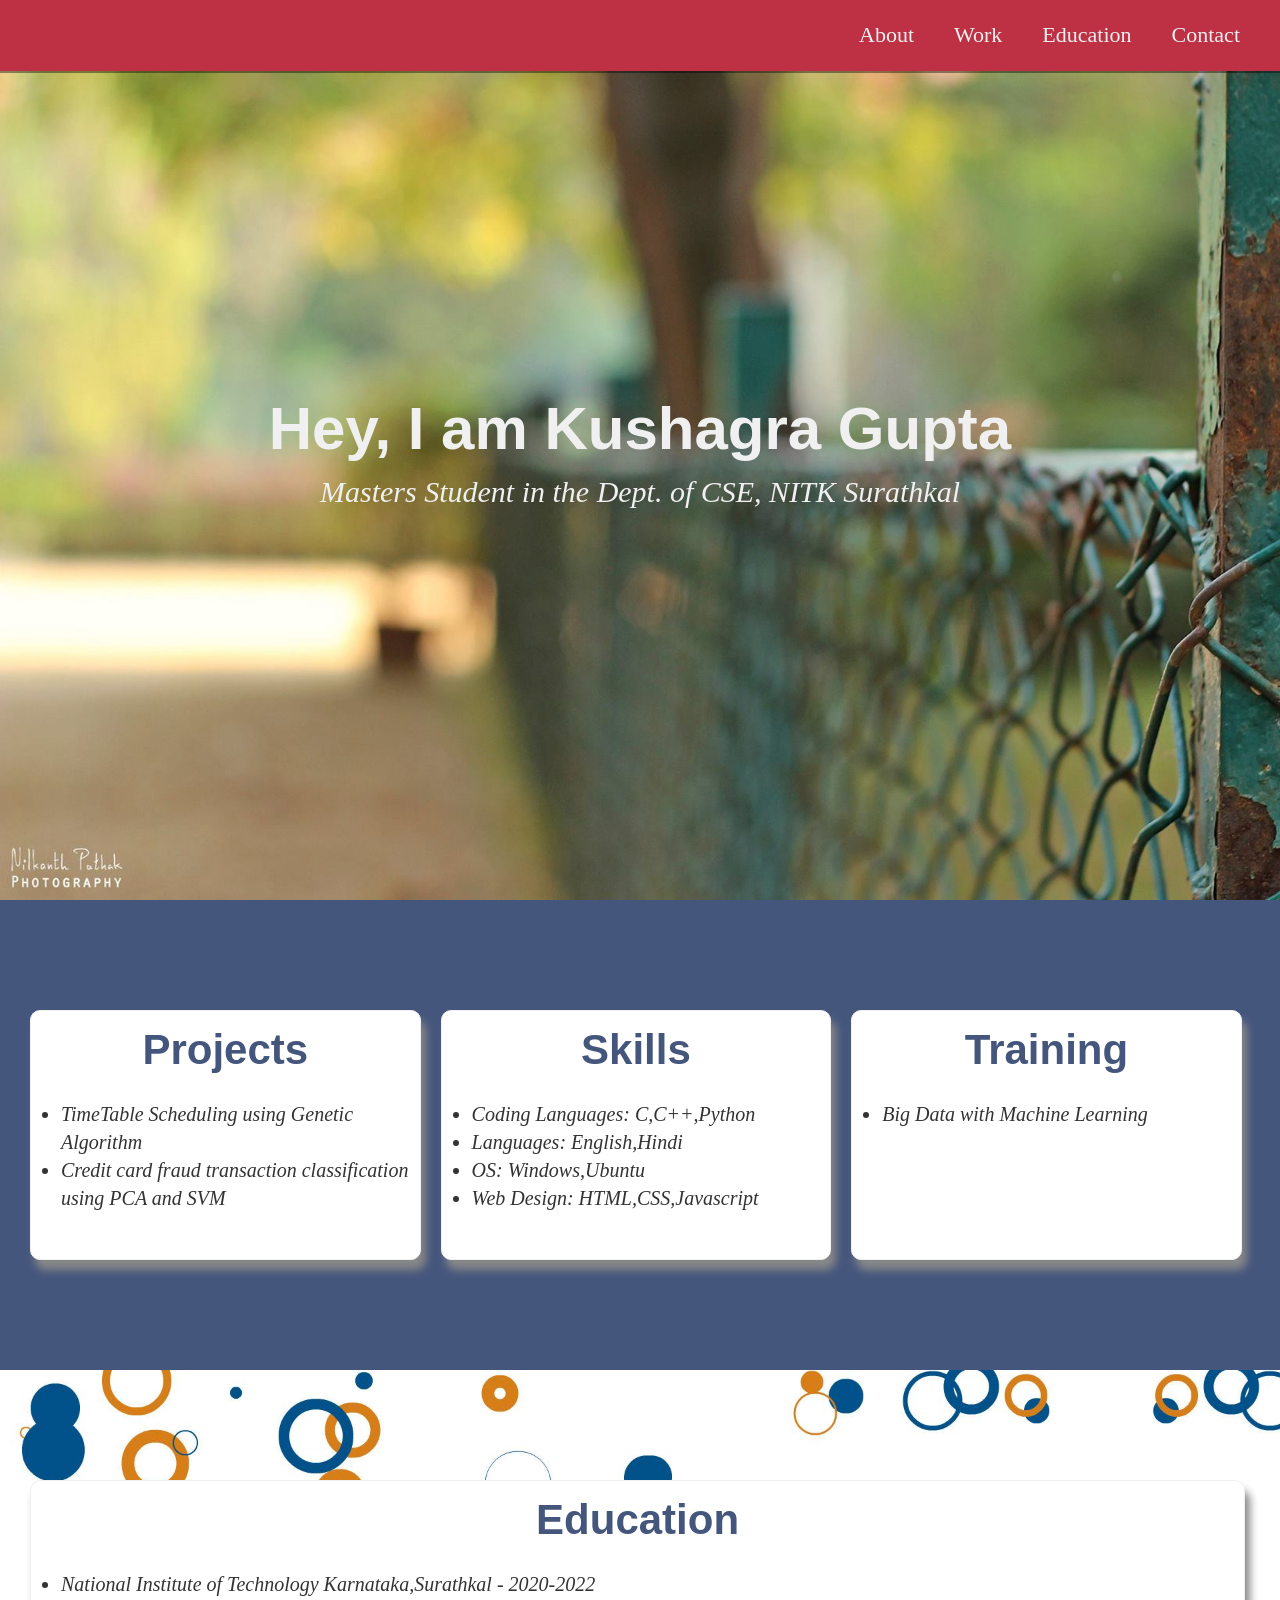
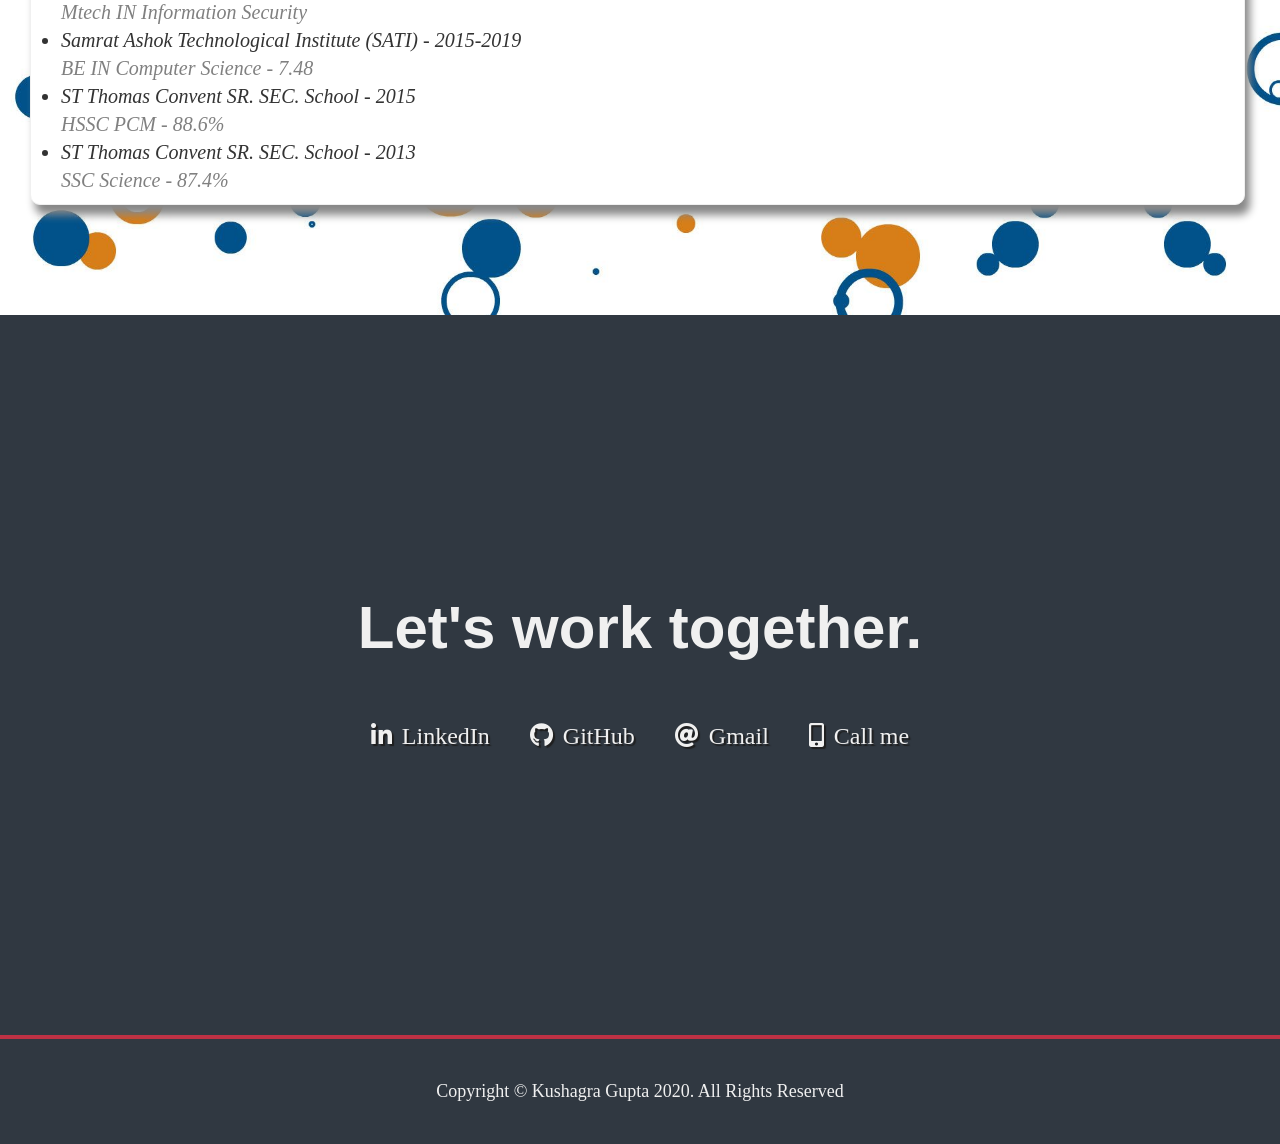
==== index.html @ d61c7aef "Project-1" ====
<!DOCTYPE html>
<html>
<head>
<link rel="stylesheet" href="all.css">
<link rel="stylesheet" href="https://use.fontawesome.com/releases/v5.8.2/css/all.css" integrity="sha384-oS3vJWv+0UjzBfQzYUhtDYW+Pj2yciDJxpsK1OYPAYjqT085Qq/1cq5FLXAZQ7Ay" crossorigin="anonymous">
</head>
<body>

<!---------------------------------------------------------- START NAV ------------------------------------------------------------>

<nav id="navbar" class="nav">
  <ul class="nav-list"> <!-- Using CSS "nav-list" class -->
    <li>
      <a href="#welcome-section">About</a> <!-- Internal Link -->
    </li>
    <li>
      <a href="#work">Work</a> <!-- Internal Link -->
    </li>
    <li>
      <a href="#education">Education</a> <!-- Internal Link -->
    </li>
    <li>
      <a href="#contact">Contact</a> <!-- Internal Link -->
    </li>
  </ul>
</nav>

<!---------------------------------------------------------- END NAV -------------------------------------------------------------->

<!----------------------------------------------------- START WELCOME SECTION ------------------------------------------------------->

<section id="welcome-section" class="welcome-section">
  <h1>Hey, I am Kushagra Gupta</h1>
  <p>Masters Student in the Dept. of CSE, NITK Surathkal</p>
</section>

<!------------------------------------------------------ END WELCOME SECTION --------------------------------------------------------->

<!----------------------------------------------------- START WORK SECTION ------------------------------------------------------->

<section id="work" class="projects-section">
    <div class="row">
      
          <div class="column" style="background-color:#fff;">
              <h2>Projects</h2>
              <p>
                  <ul class="project-entry">
                      <li>TimeTable Scheduling using Genetic Algorithm</li>
                      <li>Credit card fraud transaction classification using PCA and SVM</li>
                  </ul>
              </p>
          </div>
          
          <div class="column" style="background-color:#fff;">
              <h2>Skills</h2>
              <p>
                <ul class="project-entry">
                  <li>Coding Languages: C,C++,Python</li> 
                  <li> Languages: English,Hindi</li>
                  <li> OS: Windows,Ubuntu</li>
                  <li> Web Design: HTML,CSS,Javascript</li>
                </ul>
              </p>
          </div>
          
          <div class="column" style="background-color:#fff;">
              <h2>Training</h2>
              <p>
                <ul class="project-entry">
                  <li>Big Data with Machine Learning</li>
                </ul>
              </p>
          </div>
    </div>
</section>

<!----------------------------------------------------- END WORK SECTION --------------------------------------------------------->

<!----------------------------------------------------- START EDUCATION SECTION -------------------------------------------------->
<section id="education" class="education-section">
    <div class="row-ed">
        <div class="column-ed" style="background-color:#fff;">
            <h2>Education</h2>
            <p>
              <ul class="project-entry">
                
                <li>
                  <p>National Institute of Technology Karnataka,Surathkal - <span><i>2020-2022</i></span></p>
                  <p style="color: gray;">Mtech IN Information Security </p>
                </li>

                <li>
                  <p>Samrat Ashok Technological Institute (SATI) - <span><i>2015-2019</i></span></p>
                  <p style="color: gray;">BE IN Computer Science - <span><i>7.48</i></span></p>
                </li>
                
                <li>
                  <p>ST Thomas Convent SR. SEC. School - <span><i>2015</i></span></p>
                  <p style="color: gray;">HSSC PCM - <span><i>88.6%</i></span></p>
                </li>

                <li>
                  <p>ST Thomas Convent SR. SEC. School - <span><i>2013</i></span></p>
                  <p style="color: gray;">SSC Science - <span><i>87.4%</i></span></p>
                </li>
              
              </ul>
            </p>
        </div>
    </div>
</section>

<!----------------------------------------------------- END EDUCATION SECTION --------------------------------------------------------->



<!----------------------------------------------------- START CONTACT SECTION --------------------------------------------------------->

<section id="contact" class="contact-section">
  <div class="contact-section-header">
    <h2>Let's work together.</h2>
    <!-- <p>How do you take your coffee?</p> -->
  </div>
  <div class="contact-links">
    <a href="https://www.linkedin.com/in/kushagra-gupta-4799861a3/" class="btn contact-details"><i style="margin-right:10px;" class="fab fa-linkedin-in"></i>LinkedIn</a>
    <a href="https://github.com/kushagranitk" target="_blank" class="btn contact-details"><i style="margin-right:10px;" class="fab fa-github"></i>GitHub</a>
    <a href="mailto:kushagragupta.202is015@nitk.edu.in" class="btn contact-details"><i style="margin-right:10px;" class="fas fa-at"></i>Gmail</a>
    <a href="tel:8349141487" class="btn contact-details"><i style="margin-right:10px;" class="fas fa-mobile-alt"></i>Call me</a>
  </div>
</section>

<!---------------------------------------------------- END CONTACT SECTION ------------------------------------------------------------->

<!---------------------------------------------------- START FOOTER SECTION ------------------------------------------------------------>

<footer>
  <!-- <p>
    **This is just a fake portfolio. All the projects and contact details given
    are not real.
  </p> -->
  <p>
    Copyright &copy; Kushagra Gupta 2020. All Rights Reserved
    <!-- <a href="#" target="_blank">  </a> -->
  </p>
</footer>

<!---------------------------------------------------- END FOOTER SECTION --------------------------------------------------------------->

</body>
</html>
---- all.css ----
/*By creating your variables in the :root, they will be available globally and can be accessed 
  from any other selector in the style sheet*/

:root {
  --main-white: #f0f0f0;  /* CSS variable */ 
  --main-red: #be3144;  /* CSS variable */    
  --main-blue: #45567d; /* CSS variable */  
  --main-gray: #303841; /* CSS variable */
}

/* Base reset */
* {
  margin: 0;
  padding: 0;
}

/* box-sizing and font sizing */
*,
*::before,
*::after {
  box-sizing: inherit;
}

html {
  box-sizing: border-box;
  font-size: 62.5%;
  scroll-behavior: smooth;
}

@media (max-width: 75em) {
  html {
    font-size: 60%;
  }
}

/* 980px / 16px = 61.25em */
@media (max-width: 61.25em) {
  html {
    font-size: 58%;
  }
}

/* 460px / 16px = 28.75em */
@media (max-width: 28.75em) {
  html {
    font-size: 55%;
  }
}

/* Base styles */

body {
  /*font-family: 'Poppins', sans-serif;*/
  font-size: 1.8rem; /* 18px */
  font-weight: 400;
  line-height: 1.4;
  color: var(--main-white);
}

h1,
h2 {
  font-family: 'Poppins', sans-serif;
  font-weight: 700;
  text-align: center;
}

h1 {
  font-size: 6rem;
}

h2 {
  font-size: 4.2rem;
}

ul {
  list-style: none;
}

a {
  text-decoration: none;
  color: var(--main-white);
}

img {
  display: block;
  width: 100%;
}

/* nav */

.nav {
  display: flex;
  justify-content: flex-end;
  position: fixed;
  top: 0;
  left: 0;
  width: 100%;
  background: var(--main-red);
  box-shadow: 0 2px 0 rgba(0, 0, 0, 0.4);
  z-index: 10;
}

.nav-list {
  display: flex;
  margin-right: 2rem;
}

@media (max-width: 28.75em) {
  .nav {
    justify-content: center;
  }

  .nav-list {
    margin: 0 1rem;
  }
}

.nav-list a {
  display: block;
  font-size: 2.2rem;
  padding: 2rem;
}

.nav-list a:hover {
  background: var(--main-blue);
}

/***********************************************************WELCOME SECTION*****************************************************/
.welcome-section {
  display: flex;
  flex-direction: column;
  justify-content: center;
  align-items: center;
  width: 100%;
  height: 100vh;
  background-image: url("about.jpg");
  background-size: cover;
}

.welcome-section > p {
  font-size: 3rem;
  font-weight: 200;
  font-style: italic;
  /*color: var(--main-red);*/
}

/**********************************************************WORK SECTION*****************************************************/

.column {
  float: left;
  width: 31.5%;
  margin:10px;
  padding: 10px;
  min-height: 250px;
  border: 1px solid;
  box-shadow: 5px 10px 8px #888888;
  border-radius: 10px;
}
.column > p,ul{
  color:black;
}
.column>h2{
  color: #45567d;
  margin-bottom: 20px;

}

.row:after {
  content: "";
  display: table;
  clear: both;
}

.project-entry > li{
  font-size: 2rem;
  font-weight: 200;
  font-style: italic;
  color: #333333;
  list-style: disc;
  margin-left: 20px;
}

/********************************************************EDUCATION SECTION**************************************************/
.column-ed {
  float: left;
  width: 98%;
  margin:10px;
  padding: 10px;
  min-height: 250px;
  border: 1px solid;
  box-shadow: 5px 10px 8px #888888;
  border-radius: 10px;
}

.column-ed > p,ul{
  color:black;
}

.column-ed > h2{
  color: #45567d;
  margin-bottom: 20px;
}

.row-ed:after {
  content: "";
  display: table;
  clear: both;
}

.education-section {
  padding: 10rem 2rem;
  background-image: url("edu.jpg");
  background-size: cover;
}
/************************************************************END EDUCATION SECTION*****************************************************/

.projects-section {
  /*text-align: center;*/
  padding: 10rem 2rem;
  background: var(--main-blue);
}

.projects-section-header {
  max-width: 640px;
  margin: 0 auto 6rem auto;
  /*border-bottom: 0.2rem solid var(--main-white);*/
  font-family: 'Raleway', sans-serif;
}

@media (max-width: 28.75em) {
  .projects-section-header {
    font-size: 4rem;
  }
}

/* "Automagic" image grid using no media queries */
.projects-grid {
  display: grid;
  grid-template-columns: repeat(auto-fit, minmax(320px, 1fr));
  grid-gap: 4rem;
  width: 100%;
  max-width: 1280px;
  margin: 0 auto;
  margin-bottom: 6rem;
}

@media (max-width: 30.625em) {
  .projects-section {
    padding: 6rem 1rem;
  }

  .projects-grid {
    grid-template-columns: 1fr;
  }
}

.project {
  background: var(--main-gray);
  box-shadow: 1px 1px 2px rgba(0, 0, 0, 0.5);
  border-radius: 2px;
}

.code {
  color: var(--main-gray);
  transition: color 0.3s ease-out;
}

.project:hover .code {
  color: #ff7f50;
}

.project-image {
  height: calc(100% - 6.8rem);
  width: 100%;
  object-fit: cover;
}

.project-title {
  font-size: 3rem;
  padding: 2rem 0.5rem;
  /*font-style: italic;*/
  font-family: 'Raleway', sans-serif;

}

.btn {
  display: inline-block;
  padding: 1rem 2rem;
  border-radius: 2px;
}

.btn-show-all {
  font-size: 2rem;
  background: var(--main-gray);
  transition: background 0.3s ease-out;
}

.btn-show-all:hover {
  background: var(--main-red);
}

.btn-show-all:hover > i {
  transform: translateX(2px);
}

.btn-show-all > i {
  margin-left: 10px;
  transform: translateX(0);
  transition: transform 0.3s ease-out;
}

/* Contact section */

.contact-section {
  display: flex;
  flex-direction: column;
  justify-content: center;
  align-items: center;
  text-align: center;
  width: 100%;
  height: 80vh;
  padding: 0 2rem;
  background: var(--main-gray);
}

.contact-section-header > h2 {
  font-size: 6rem;
}

@media (max-width: 28.75em) {
  .contact-section-header > h2 {
    font-size: 4rem;
  }
}

.contact-section-header > p {
  font-style: italic;
}

.contact-links {
  display: flex;
  justify-content: center;
  width: 100%;
  max-width: 980px;
  margin-top: 4rem;
  flex-wrap: wrap;
}

.contact-details {
  font-size: 2.4rem;
  text-shadow: 2px 2px 1px #1f1f1f;
  transition: transform 0.3s ease-out;
}

.contact-details:hover {
  transform: translateY(8px);
}

/************************************************************START FOOTER SECTION***************************************************/
footer {
  font-weight: 300;
  display: flex;
  justify-content: space-evenly;
  padding: 2rem;
  background: var(--main-gray);
  border-top: 4px solid var(--main-red);
}

footer > p {
  margin: 2rem;
}

footer i {
  vertical-align: middle;
}

@media (max-width: 28.75em) {
  footer {
    flex-direction: column;
    text-align: center;
  }
}
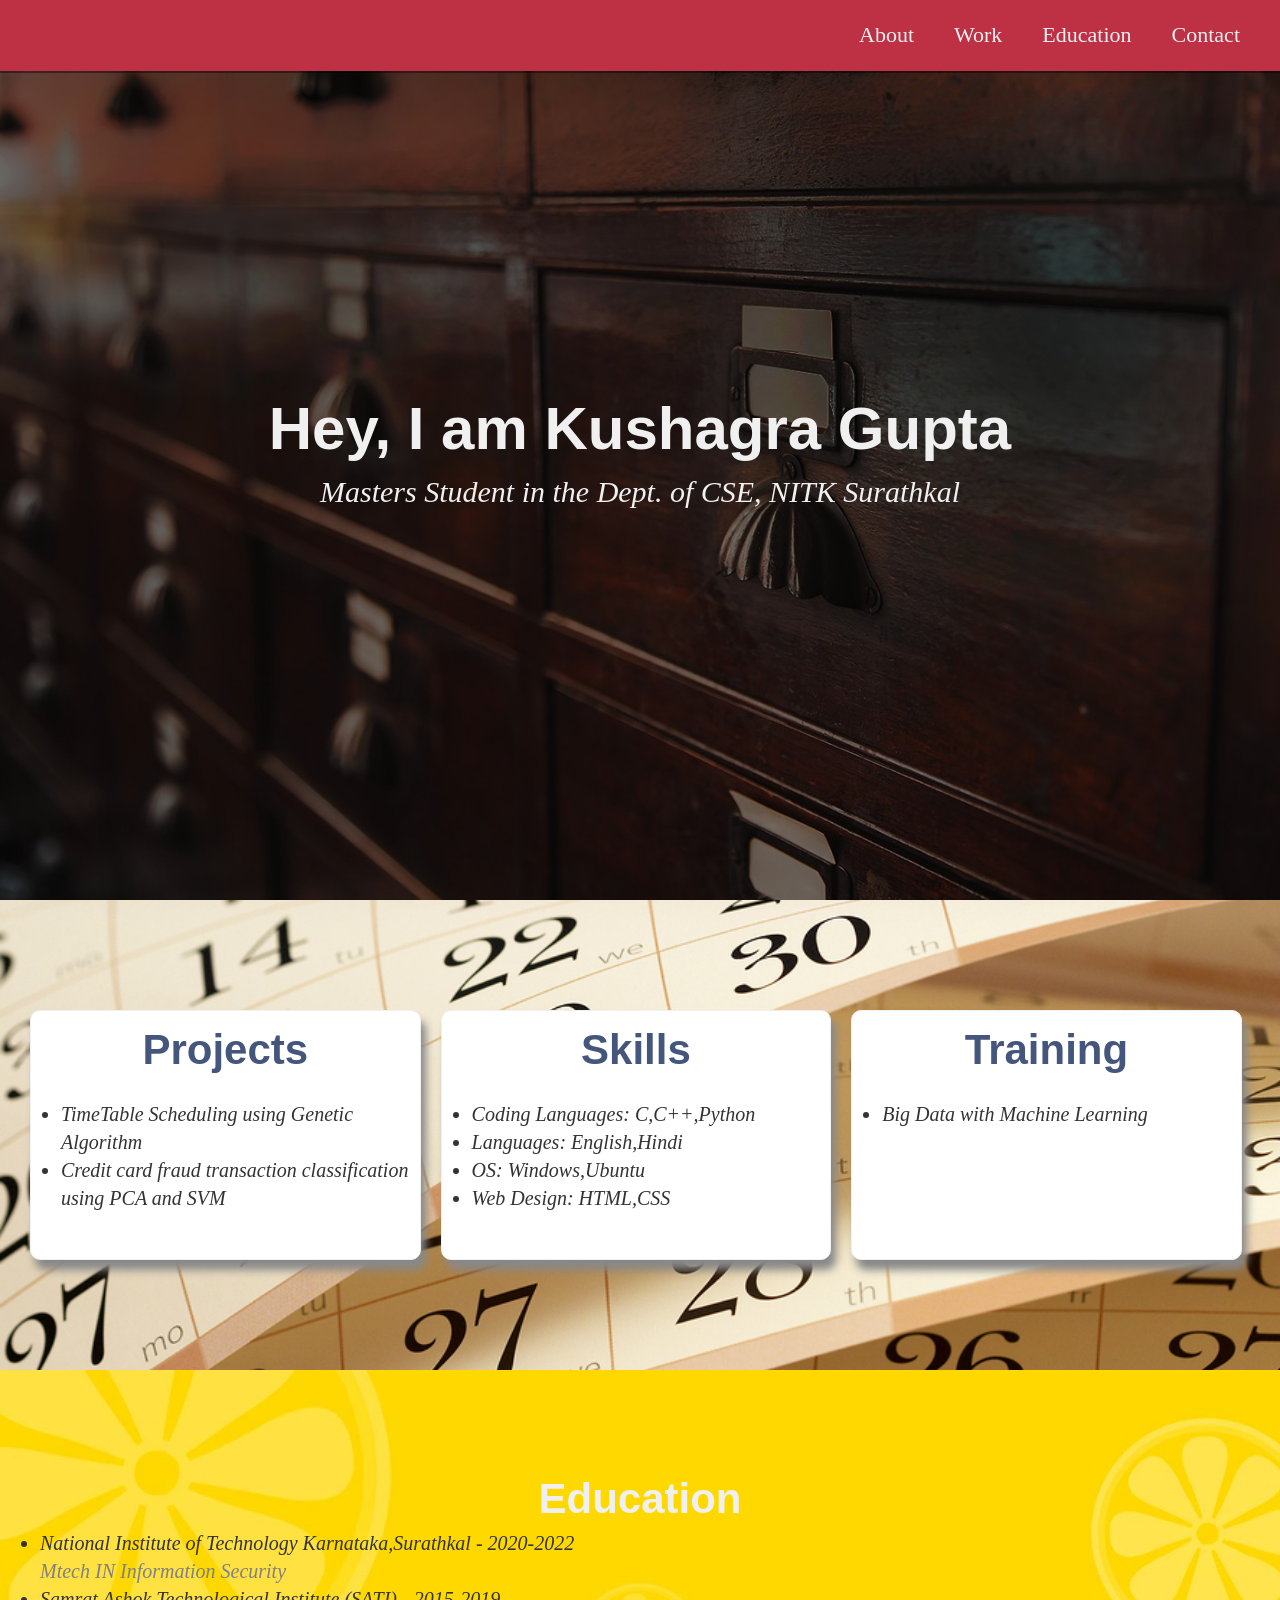
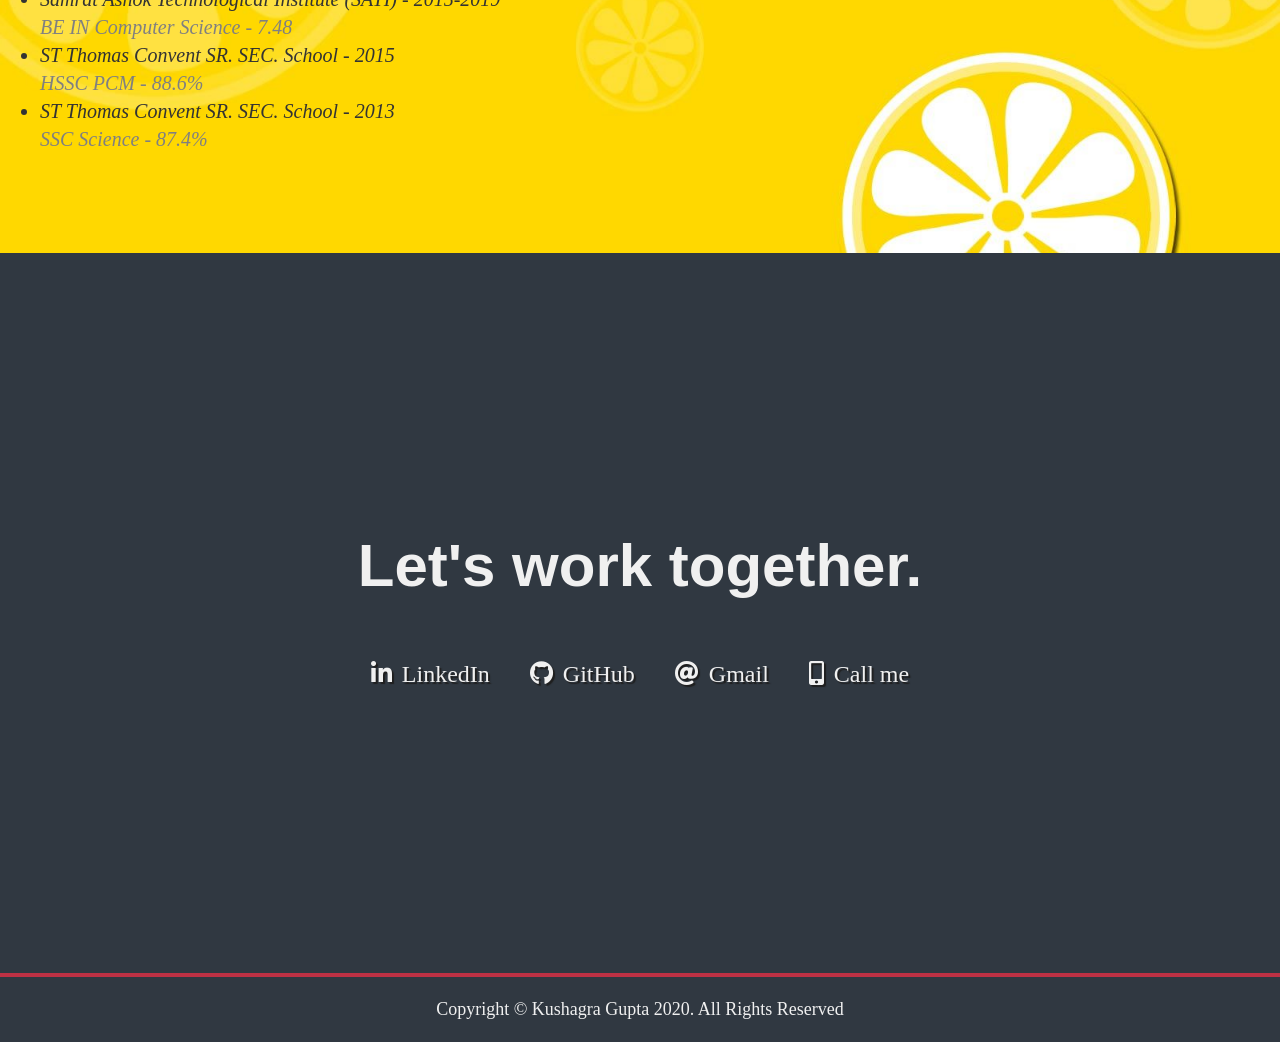
==== commit ecf7b1d7: "Assignment" ====
--- a/index.html
+++ b/index.html
@@ -38,13 +38,13 @@
 
 <!----------------------------------------------------- START WORK SECTION ------------------------------------------------------->
 
-<section id="work" class="projects-section">
+<section id="work" class="work-section">
     <div class="row">
       
           <div class="column" style="background-color:#fff;">
               <h2>Projects</h2>
               <p>
-                  <ul class="project-entry">
+                  <ul class="work-entry">
                       <li>TimeTable Scheduling using Genetic Algorithm</li>
                       <li>Credit card fraud transaction classification using PCA and SVM</li>
                   </ul>
@@ -54,11 +54,11 @@
           <div class="column" style="background-color:#fff;">
               <h2>Skills</h2>
               <p>
-                <ul class="project-entry">
+                <ul class="work-entry">
                   <li>Coding Languages: C,C++,Python</li> 
                   <li> Languages: English,Hindi</li>
                   <li> OS: Windows,Ubuntu</li>
-                  <li> Web Design: HTML,CSS,Javascript</li>
+                  <li> Web Design: HTML,CSS</li>
                 </ul>
               </p>
           </div>
@@ -66,7 +66,7 @@
           <div class="column" style="background-color:#fff;">
               <h2>Training</h2>
               <p>
-                <ul class="project-entry">
+                <ul class="work-entry">
                   <li>Big Data with Machine Learning</li>
                 </ul>
               </p>
@@ -78,36 +78,33 @@
 
 <!----------------------------------------------------- START EDUCATION SECTION -------------------------------------------------->
 <section id="education" class="education-section">
-    <div class="row-ed">
-        <div class="column-ed" style="background-color:#fff;">
-            <h2>Education</h2>
-            <p>
-              <ul class="project-entry">
+
+      <h2>Education</h2>
+      <p>
+        <ul class="education-entry">
                 
-                <li>
-                  <p>National Institute of Technology Karnataka,Surathkal - <span><i>2020-2022</i></span></p>
-                  <p style="color: gray;">Mtech IN Information Security </p>
-                </li>
+          <li>
+            <p>National Institute of Technology Karnataka,Surathkal - <span><i>2020-2022</i></span></p>
+            <p style="color: gray;">Mtech IN Information Security </p>
+          </li>
 
-                <li>
-                  <p>Samrat Ashok Technological Institute (SATI) - <span><i>2015-2019</i></span></p>
-                  <p style="color: gray;">BE IN Computer Science - <span><i>7.48</i></span></p>
-                </li>
+          <li>
+            <p>Samrat Ashok Technological Institute (SATI) - <span><i>2015-2019</i></span></p>
+            <p style="color: gray;">BE IN Computer Science - <span><i>7.48</i></span></p>
+          </li>
                 
-                <li>
-                  <p>ST Thomas Convent SR. SEC. School - <span><i>2015</i></span></p>
-                  <p style="color: gray;">HSSC PCM - <span><i>88.6%</i></span></p>
-                </li>
+          <li>
+            <p>ST Thomas Convent SR. SEC. School - <span><i>2015</i></span></p>
+            <p style="color: gray;">HSSC PCM - <span><i>88.6%</i></span></p>
+          </li>
 
-                <li>
-                  <p>ST Thomas Convent SR. SEC. School - <span><i>2013</i></span></p>
-                  <p style="color: gray;">SSC Science - <span><i>87.4%</i></span></p>
-                </li>
+          <li>
+            <p>ST Thomas Convent SR. SEC. School - <span><i>2013</i></span></p>
+            <p style="color: gray;">SSC Science - <span><i>87.4%</i></span></p>
+          </li>
               
-              </ul>
-            </p>
-        </div>
-    </div>
+        </ul>
+      </p>
 </section>
 
 <!----------------------------------------------------- END EDUCATION SECTION --------------------------------------------------------->
@@ -122,7 +119,7 @@
     <!-- <p>How do you take your coffee?</p> -->
   </div>
   <div class="contact-links">
-    <a href="https://www.linkedin.com/in/kushagra-gupta-4799861a3/" class="btn contact-details"><i style="margin-right:10px;" class="fab fa-linkedin-in"></i>LinkedIn</a>
+    <a href="https://www.linkedin.com/in/kushagra-gupta-4799861a3/" target="_blank" class="btn contact-details"><i style="margin-right:10px;" class="fab fa-linkedin-in"></i>LinkedIn</a>
     <a href="https://github.com/kushagranitk" target="_blank" class="btn contact-details"><i style="margin-right:10px;" class="fab fa-github"></i>GitHub</a>
     <a href="mailto:kushagragupta.202is015@nitk.edu.in" class="btn contact-details"><i style="margin-right:10px;" class="fas fa-at"></i>Gmail</a>
     <a href="tel:8349141487" class="btn contact-details"><i style="margin-right:10px;" class="fas fa-mobile-alt"></i>Call me</a>
@@ -134,13 +131,8 @@
 <!---------------------------------------------------- START FOOTER SECTION ------------------------------------------------------------>
 
 <footer>
-  <!-- <p>
-    **This is just a fake portfolio. All the projects and contact details given
-    are not real.
-  </p> -->
   <p>
     Copyright &copy; Kushagra Gupta 2020. All Rights Reserved
-    <!-- <a href="#" target="_blank">  </a> -->
   </p>
 </footer>
 
--- a/all.css
+++ b/all.css
@@ -8,13 +8,12 @@
   --main-gray: #303841; /* CSS variable */
 }
 
-/* Base reset */
 * {
   margin: 0;
   padding: 0;
 }
 
-/* box-sizing and font sizing */
+
 *,
 *::before,
 *::after {
@@ -46,8 +45,6 @@
     font-size: 55%;
   }
 }
-
-/* Base styles */
 
 body {
   /*font-family: 'Poppins', sans-serif;*/
@@ -81,12 +78,8 @@
   color: var(--main-white);
 }
 
-img {
-  display: block;
-  width: 100%;
-}
-
-/* nav */
+
+/**********************************************************START NAV*****************************************************/
 
 .nav {
   display: flex;
@@ -125,6 +118,9 @@
   background: var(--main-blue);
 }
 
+/***********************************************************END NAV**************************************************/
+
+
 /***********************************************************WELCOME SECTION*****************************************************/
 .welcome-section {
   display: flex;
@@ -133,7 +129,7 @@
   align-items: center;
   width: 100%;
   height: 100vh;
-  background-image: url("about.jpg");
+  background-image: url("fig2.jpg");
   background-size: cover;
 }
 
@@ -156,13 +152,14 @@
   box-shadow: 5px 10px 8px #888888;
   border-radius: 10px;
 }
+
 .column > p,ul{
   color:black;
 }
+
 .column>h2{
   color: #45567d;
   margin-bottom: 20px;
-
 }
 
 .row:after {
@@ -171,7 +168,7 @@
   clear: both;
 }
 
-.project-entry > li{
+.work-entry > li{
   font-size: 2rem;
   font-weight: 200;
   font-style: italic;
@@ -180,107 +177,87 @@
   margin-left: 20px;
 }
 
+.work-section {
+  /*text-align: center;*/
+  padding: 10rem 2rem;
+  background-image: url("fig15.jpg");
+  background-size: cover;
+  /*background: var(--main-blue);*/
+}
+
+@media (max-width: 30.625em) {
+  .work-section {
+    padding: 6rem 1rem;
+  }
+
+  .work-grid {
+    grid-template-columns: 1fr;
+  }
+}
+
 /********************************************************EDUCATION SECTION**************************************************/
-.column-ed {
-  float: left;
-  width: 98%;
-  margin:10px;
-  padding: 10px;
-  min-height: 250px;
-  border: 1px solid;
-  box-shadow: 5px 10px 8px #888888;
-  border-radius: 10px;
-}
-
-.column-ed > p,ul{
-  color:black;
-}
-
-.column-ed > h2{
-  color: #45567d;
-  margin-bottom: 20px;
-}
-
-.row-ed:after {
-  content: "";
-  display: table;
-  clear: both;
-}
-
 .education-section {
   padding: 10rem 2rem;
-  background-image: url("edu.jpg");
+  background-image: url("fig13.jpg");
   background-size: cover;
 }
+
+.education-entry > li{
+  font-size: 2rem;
+  font-weight: 200;
+  font-style: italic;
+  color: #333333;
+  list-style: disc;
+  margin-left: 20px;
+}
+
 /************************************************************END EDUCATION SECTION*****************************************************/
 
-.projects-section {
-  /*text-align: center;*/
-  padding: 10rem 2rem;
-  background: var(--main-blue);
-}
-
-.projects-section-header {
-  max-width: 640px;
-  margin: 0 auto 6rem auto;
-  /*border-bottom: 0.2rem solid var(--main-white);*/
-  font-family: 'Raleway', sans-serif;
+/********************************************************START CONTACT SECTION**************************************************** */
+
+.contact-section {
+  display: flex;
+  flex-direction: column;
+  justify-content: center;
+  align-items: center;
+  text-align: center;
+  width: 100%;
+  height: 80vh;
+  padding: 0 2rem;
+  background: var(--main-gray);
+}
+
+.contact-section-header > h2 {
+  font-size: 6rem;
 }
 
 @media (max-width: 28.75em) {
-  .projects-section-header {
+  .contact-section-header > h2 {
     font-size: 4rem;
   }
 }
 
-/* "Automagic" image grid using no media queries */
-.projects-grid {
-  display: grid;
-  grid-template-columns: repeat(auto-fit, minmax(320px, 1fr));
-  grid-gap: 4rem;
-  width: 100%;
-  max-width: 1280px;
-  margin: 0 auto;
-  margin-bottom: 6rem;
-}
-
-@media (max-width: 30.625em) {
-  .projects-section {
-    padding: 6rem 1rem;
-  }
-
-  .projects-grid {
-    grid-template-columns: 1fr;
-  }
-}
-
-.project {
-  background: var(--main-gray);
-  box-shadow: 1px 1px 2px rgba(0, 0, 0, 0.5);
-  border-radius: 2px;
-}
-
-.code {
-  color: var(--main-gray);
-  transition: color 0.3s ease-out;
-}
-
-.project:hover .code {
-  color: #ff7f50;
-}
-
-.project-image {
-  height: calc(100% - 6.8rem);
-  width: 100%;
-  object-fit: cover;
-}
-
-.project-title {
-  font-size: 3rem;
-  padding: 2rem 0.5rem;
-  /*font-style: italic;*/
-  font-family: 'Raleway', sans-serif;
-
+.contact-section-header > p {
+  font-style: italic;
+}
+
+.contact-links {
+  display: flex;
+  justify-content: center;
+  width: 100%;
+  max-width: 980px;
+  margin-top: 4rem;
+  flex-wrap: wrap;
+}
+
+.contact-details {
+  font-size: 2.4rem;
+  text-shadow: 2px 2px 1px #1f1f1f;
+  transition: transform 0.3s ease-out;
+}
+
+.contact-details:hover {
+  transform: translateY(8px);
 }
 
 .btn {
@@ -289,73 +266,6 @@
   border-radius: 2px;
 }
 
-.btn-show-all {
-  font-size: 2rem;
-  background: var(--main-gray);
-  transition: background 0.3s ease-out;
-}
-
-.btn-show-all:hover {
-  background: var(--main-red);
-}
-
-.btn-show-all:hover > i {
-  transform: translateX(2px);
-}
-
-.btn-show-all > i {
-  margin-left: 10px;
-  transform: translateX(0);
-  transition: transform 0.3s ease-out;
-}
-
-/* Contact section */
-
-.contact-section {
-  display: flex;
-  flex-direction: column;
-  justify-content: center;
-  align-items: center;
-  text-align: center;
-  width: 100%;
-  height: 80vh;
-  padding: 0 2rem;
-  background: var(--main-gray);
-}
-
-.contact-section-header > h2 {
-  font-size: 6rem;
-}
-
-@media (max-width: 28.75em) {
-  .contact-section-header > h2 {
-    font-size: 4rem;
-  }
-}
-
-.contact-section-header > p {
-  font-style: italic;
-}
-
-.contact-links {
-  display: flex;
-  justify-content: center;
-  width: 100%;
-  max-width: 980px;
-  margin-top: 4rem;
-  flex-wrap: wrap;
-}
-
-.contact-details {
-  font-size: 2.4rem;
-  text-shadow: 2px 2px 1px #1f1f1f;
-  transition: transform 0.3s ease-out;
-}
-
-.contact-details:hover {
-  transform: translateY(8px);
-}
-
 /************************************************************START FOOTER SECTION***************************************************/
 footer {
   font-weight: 300;
@@ -365,18 +275,3 @@
   background: var(--main-gray);
   border-top: 4px solid var(--main-red);
 }
-
-footer > p {
-  margin: 2rem;
-}
-
-footer i {
-  vertical-align: middle;
-}
-
-@media (max-width: 28.75em) {
-  footer {
-    flex-direction: column;
-    text-align: center;
-  }
-}
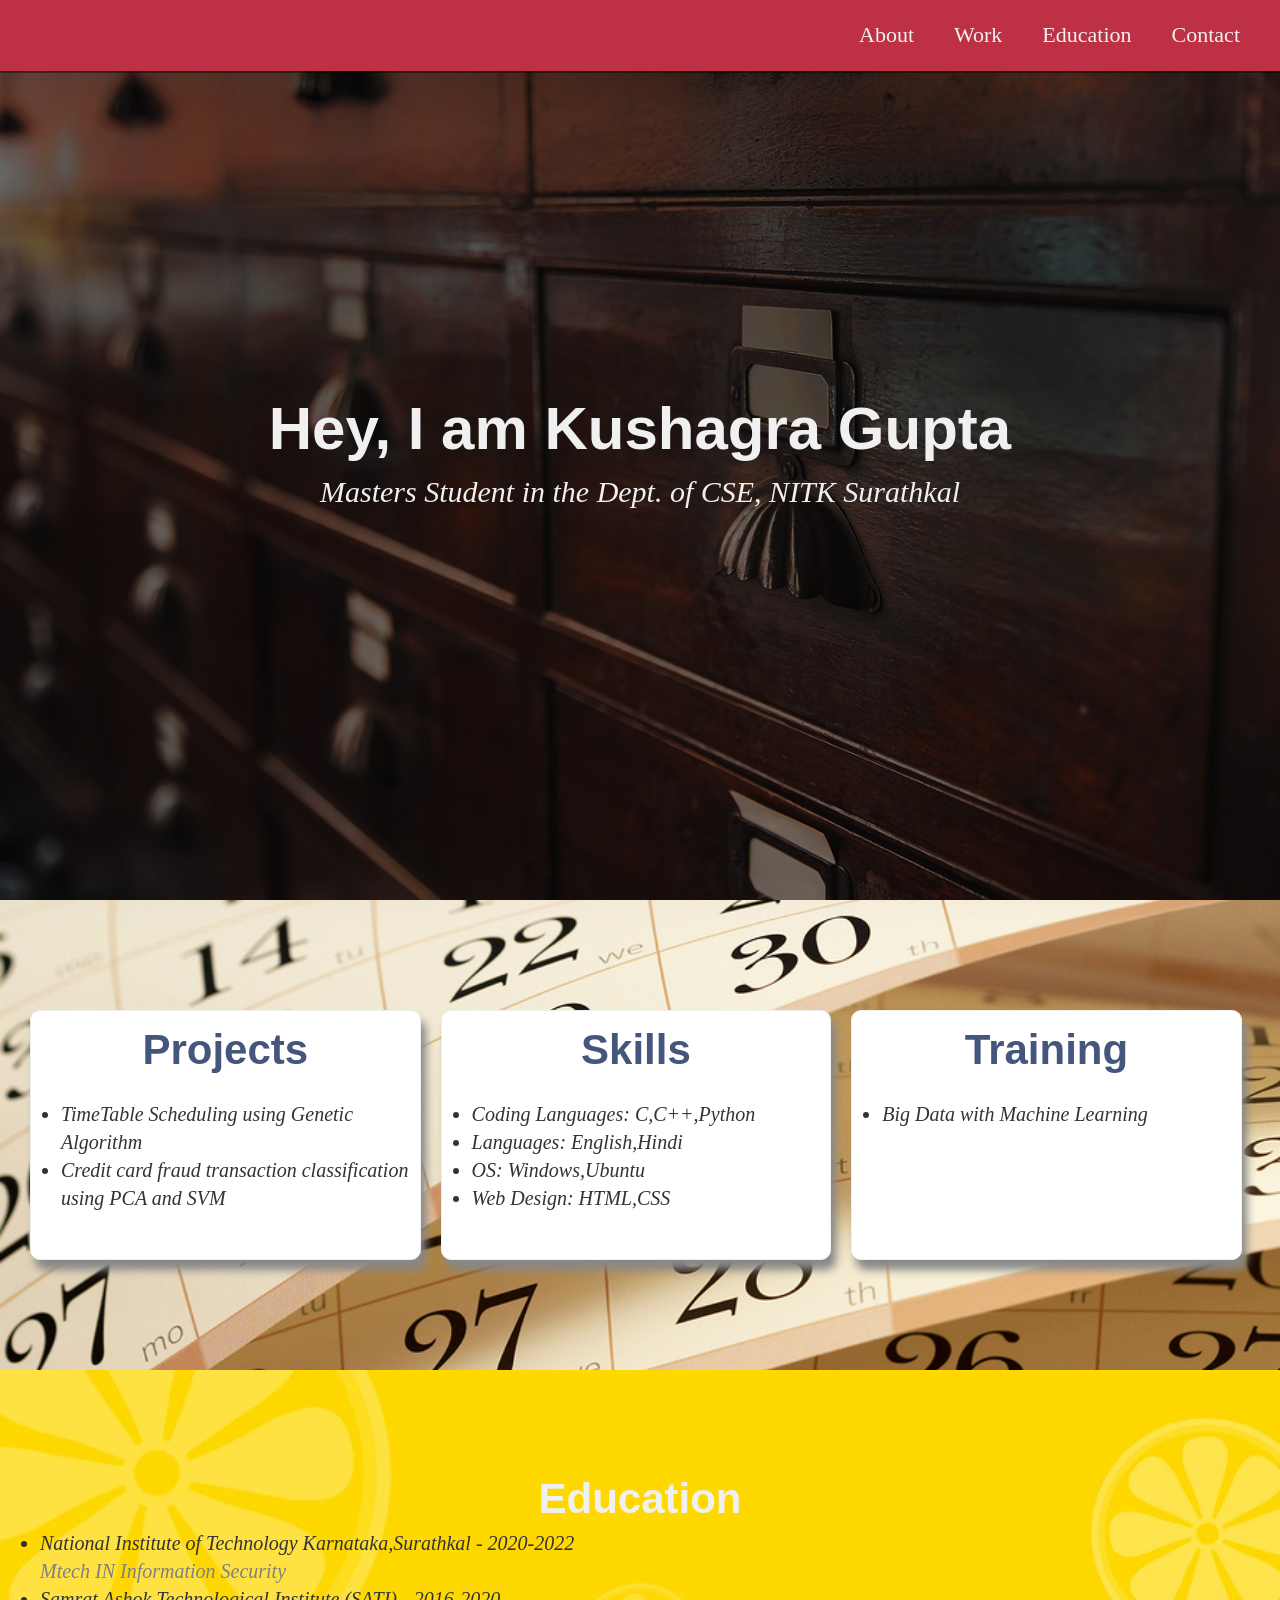
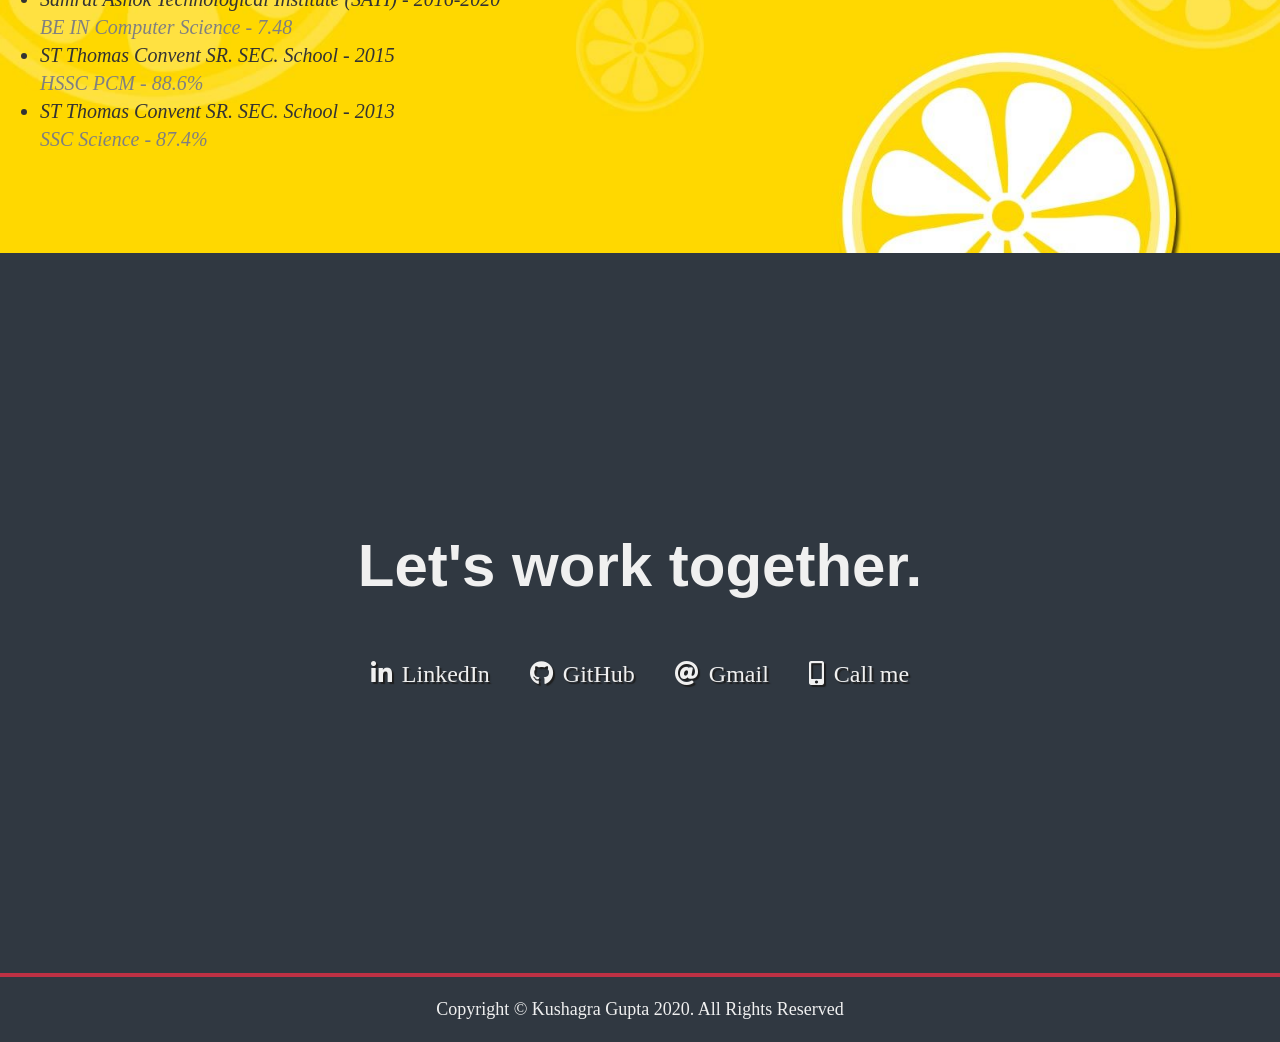
==== commit f7947687: "Assignment" ====
--- a/index.html
+++ b/index.html
@@ -89,7 +89,7 @@
           </li>
 
           <li>
-            <p>Samrat Ashok Technological Institute (SATI) - <span><i>2015-2019</i></span></p>
+            <p>Samrat Ashok Technological Institute (SATI) - <span><i>2016-2020</i></span></p>
             <p style="color: gray;">BE IN Computer Science - <span><i>7.48</i></span></p>
           </li>
                 
